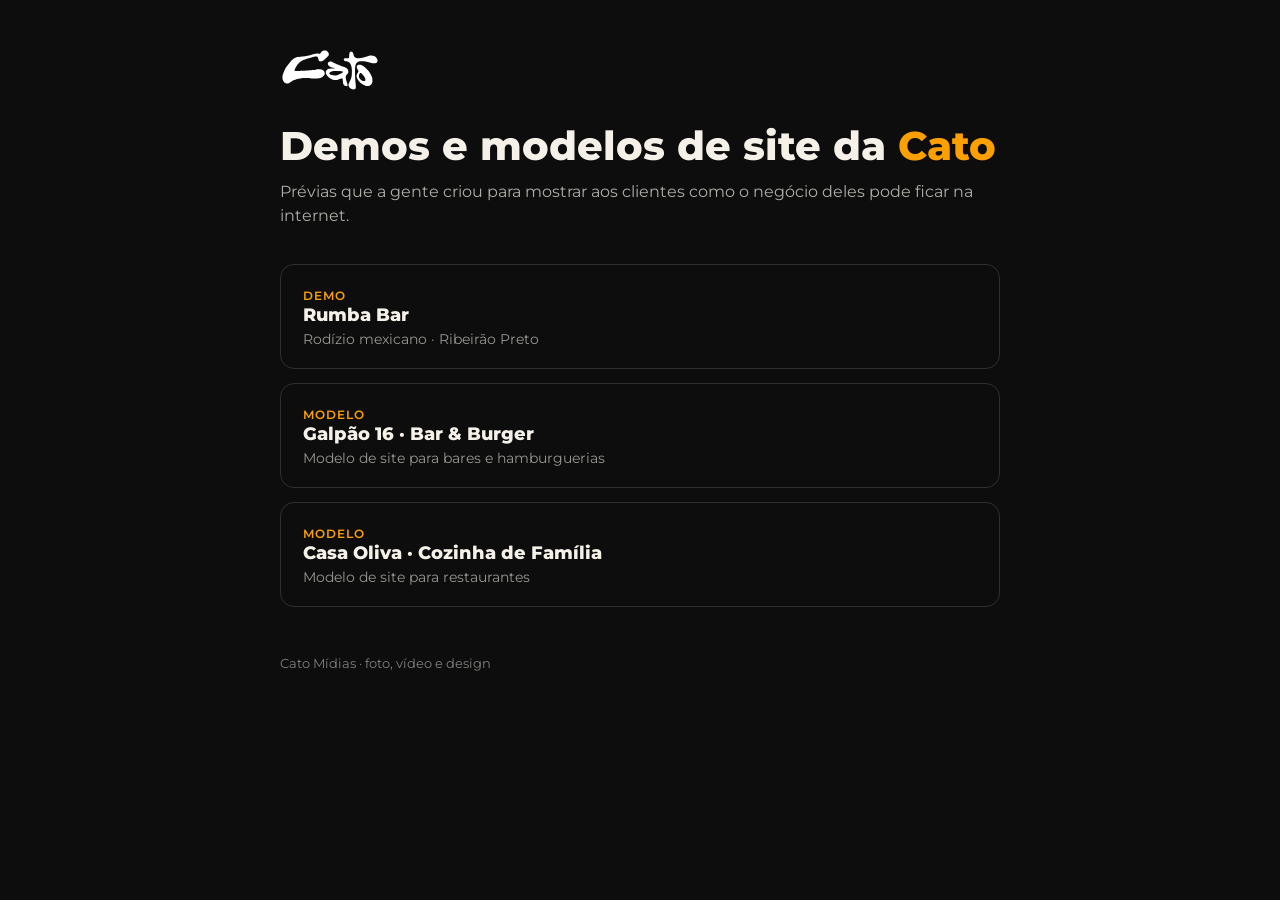
==== index.html @ c445996a "Traz as demos do site-cato e cria índice na raiz Copia demo-rumba-bar, modelo-bar e modelo-restauran" ====
<!doctype html>
<html lang="pt-BR">
<head>
<meta charset="utf-8">
<meta name="viewport" content="width=device-width, initial-scale=1">
<title>Demos · Cato Mídias</title>
<meta name="robots" content="noindex">
<link rel="icon" href="assets/cato-logo-preto.svg" type="image/svg+xml">
<link rel="preconnect" href="https://fonts.googleapis.com">
<link rel="preconnect" href="https://fonts.gstatic.com" crossorigin>
<link href="https://fonts.googleapis.com/css2?family=Montserrat:wght@400;600;800&display=swap" rel="stylesheet">
<style>
  :root{--ambar:#FCA001;--vermelho:#B70223;--preto:#0d0d0d;--creme:#f5f1e8}
  *{box-sizing:border-box;margin:0}
  body{background:var(--preto);color:var(--creme);font-family:Montserrat,system-ui,sans-serif;min-height:100vh;padding:48px 16px}
  main{max-width:720px;margin:0 auto}
  header img{height:44px;width:auto;display:block;margin-bottom:32px}
  h1{font-size:clamp(28px,6vw,40px);font-weight:800;line-height:1.1}
  h1 span{color:var(--ambar)}
  p.lead{margin:12px 0 36px;color:rgba(245,241,232,.7);line-height:1.5}
  ul{list-style:none;padding:0;display:grid;gap:14px}
  a.card{display:block;padding:20px 22px;border:1px solid rgba(245,241,232,.15);border-radius:14px;color:inherit;text-decoration:none;transition:border-color .2s,transform .2s}
  a.card:hover,a.card:focus-visible{border-color:var(--ambar);transform:translateY(-2px)}
  a.card strong{display:block;font-size:18px;font-weight:800}
  a.card small{display:block;margin-top:4px;color:rgba(245,241,232,.6);font-size:14px}
  a.card em{font-style:normal;color:var(--ambar);font-size:12px;font-weight:600;letter-spacing:.08em;text-transform:uppercase}
  footer{margin-top:48px;font-size:13px;color:rgba(245,241,232,.5)}
</style>
</head>
<body>
<main>
  <header><img src="assets/cato-logo-branco.svg" alt="Cato Mídias" width="995" height="440"></header>
  <h1>Demos e modelos de site da <span>Cato</span></h1>
  <p class="lead">Prévias que a gente criou para mostrar aos clientes como o negócio deles pode ficar na internet.</p>
  <ul>
    <li><a class="card" href="demo-rumba-bar/"><em>Demo</em><strong>Rumba Bar</strong><small>Rodízio mexicano · Ribeirão Preto</small></a></li>
    <li><a class="card" href="modelo-bar/"><em>Modelo</em><strong>Galpão 16 · Bar &amp; Burger</strong><small>Modelo de site para bares e hamburguerias</small></a></li>
    <li><a class="card" href="modelo-restaurante/"><em>Modelo</em><strong>Casa Oliva · Cozinha de Família</strong><small>Modelo de site para restaurantes</small></a></li>
  </ul>
  <footer>Cato Mídias · foto, vídeo e design</footer>
</main>
</body>
</html>
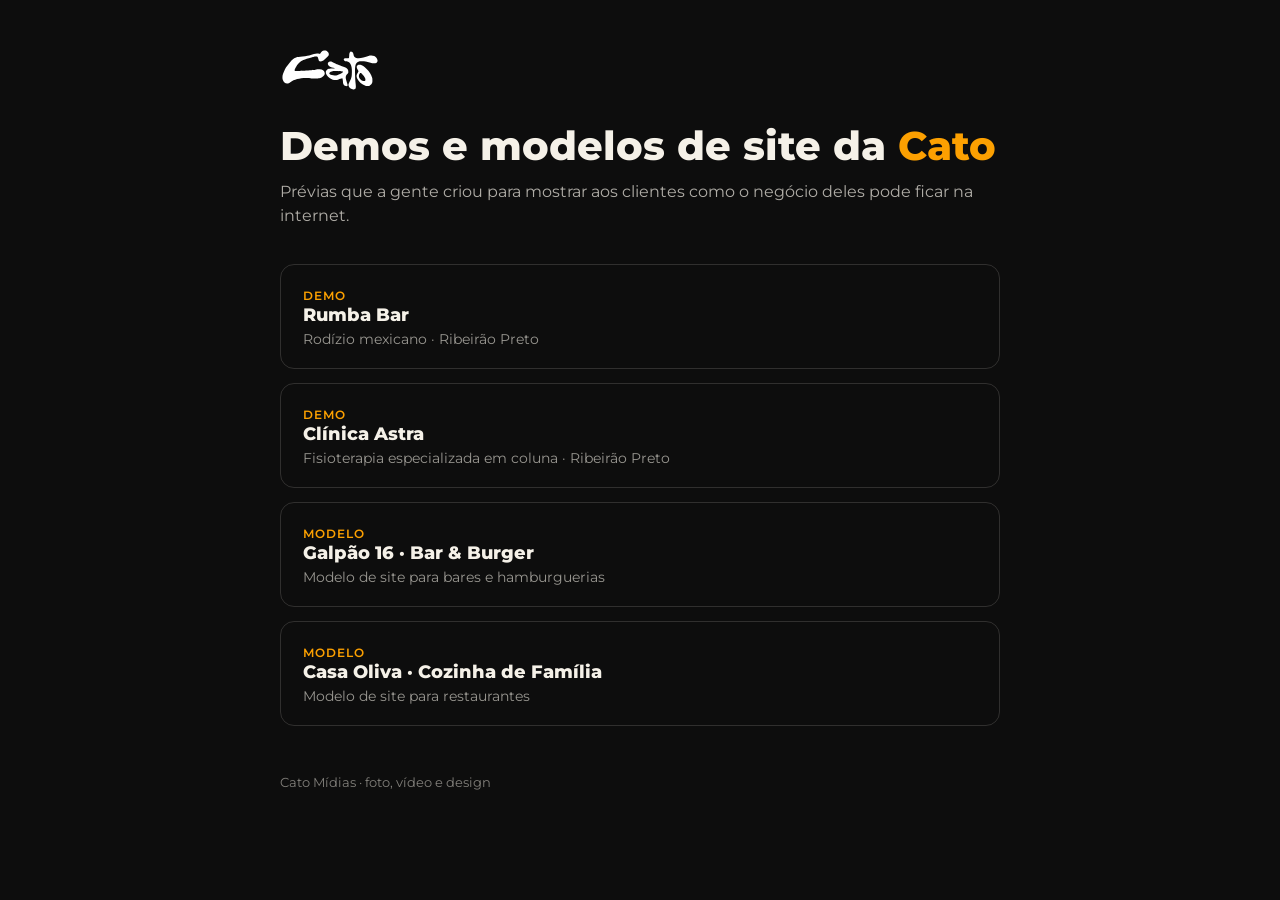
==== commit 1e779cd1: "Adiciona demo da Clínica Astra e card na vitrine Página de fisioterapia com header dinâmico, slider " ====
--- a/index.html
+++ b/index.html
@@ -34,6 +34,7 @@
   <p class="lead">Prévias que a gente criou para mostrar aos clientes como o negócio deles pode ficar na internet.</p>
   <ul>
     <li><a class="card" href="demo-rumba-bar/"><em>Demo</em><strong>Rumba Bar</strong><small>Rodízio mexicano · Ribeirão Preto</small></a></li>
+    <li><a class="card" href="demo-clinica-astra/"><em>Demo</em><strong>Clínica Astra</strong><small>Fisioterapia especializada em coluna · Ribeirão Preto</small></a></li>
     <li><a class="card" href="modelo-bar/"><em>Modelo</em><strong>Galpão 16 · Bar &amp; Burger</strong><small>Modelo de site para bares e hamburguerias</small></a></li>
     <li><a class="card" href="modelo-restaurante/"><em>Modelo</em><strong>Casa Oliva · Cozinha de Família</strong><small>Modelo de site para restaurantes</small></a></li>
   </ul>
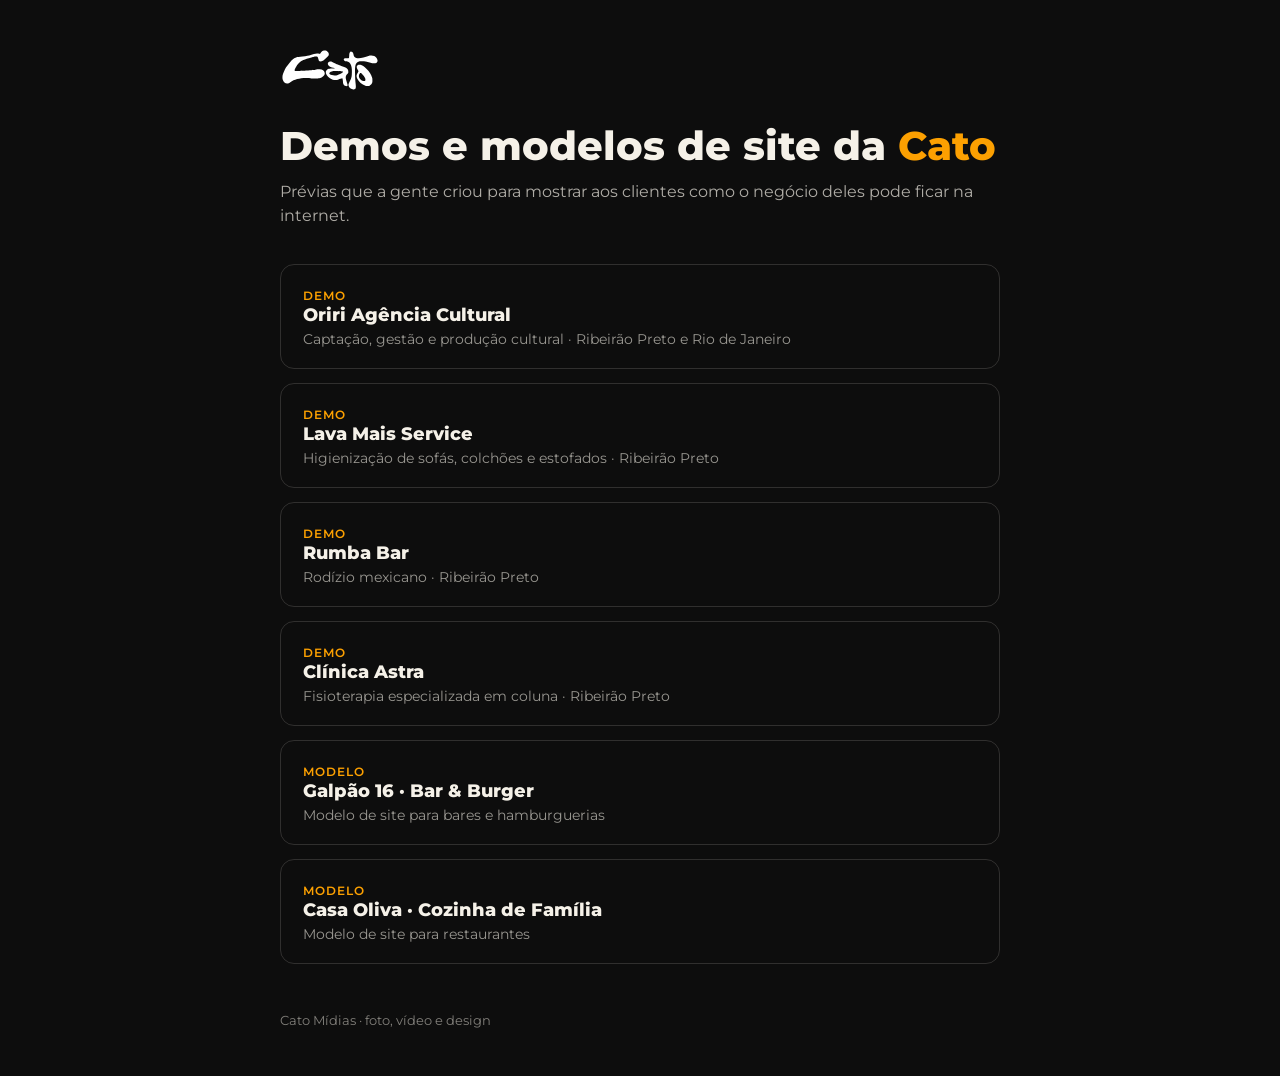
==== commit 7ac58381: "Adiciona Oriri e Lava Mais na vitrine e cria CLAUDE.md Co-Authored-By: Claude Opus 5.5 <noreply@anth" ====
--- a/index.html
+++ b/index.html
@@ -33,6 +33,8 @@
   <h1>Demos e modelos de site da <span>Cato</span></h1>
   <p class="lead">Prévias que a gente criou para mostrar aos clientes como o negócio deles pode ficar na internet.</p>
   <ul>
+    <li><a class="card" href="demo-oriri/"><em>Demo</em><strong>Oriri Agência Cultural</strong><small>Captação, gestão e produção cultural · Ribeirão Preto e Rio de Janeiro</small></a></li>
+    <li><a class="card" href="demo-lava-mais/"><em>Demo</em><strong>Lava Mais Service</strong><small>Higienização de sofás, colchões e estofados · Ribeirão Preto</small></a></li>
     <li><a class="card" href="demo-rumba-bar/"><em>Demo</em><strong>Rumba Bar</strong><small>Rodízio mexicano · Ribeirão Preto</small></a></li>
     <li><a class="card" href="demo-clinica-astra/"><em>Demo</em><strong>Clínica Astra</strong><small>Fisioterapia especializada em coluna · Ribeirão Preto</small></a></li>
     <li><a class="card" href="modelo-bar/"><em>Modelo</em><strong>Galpão 16 · Bar &amp; Burger</strong><small>Modelo de site para bares e hamburguerias</small></a></li>
